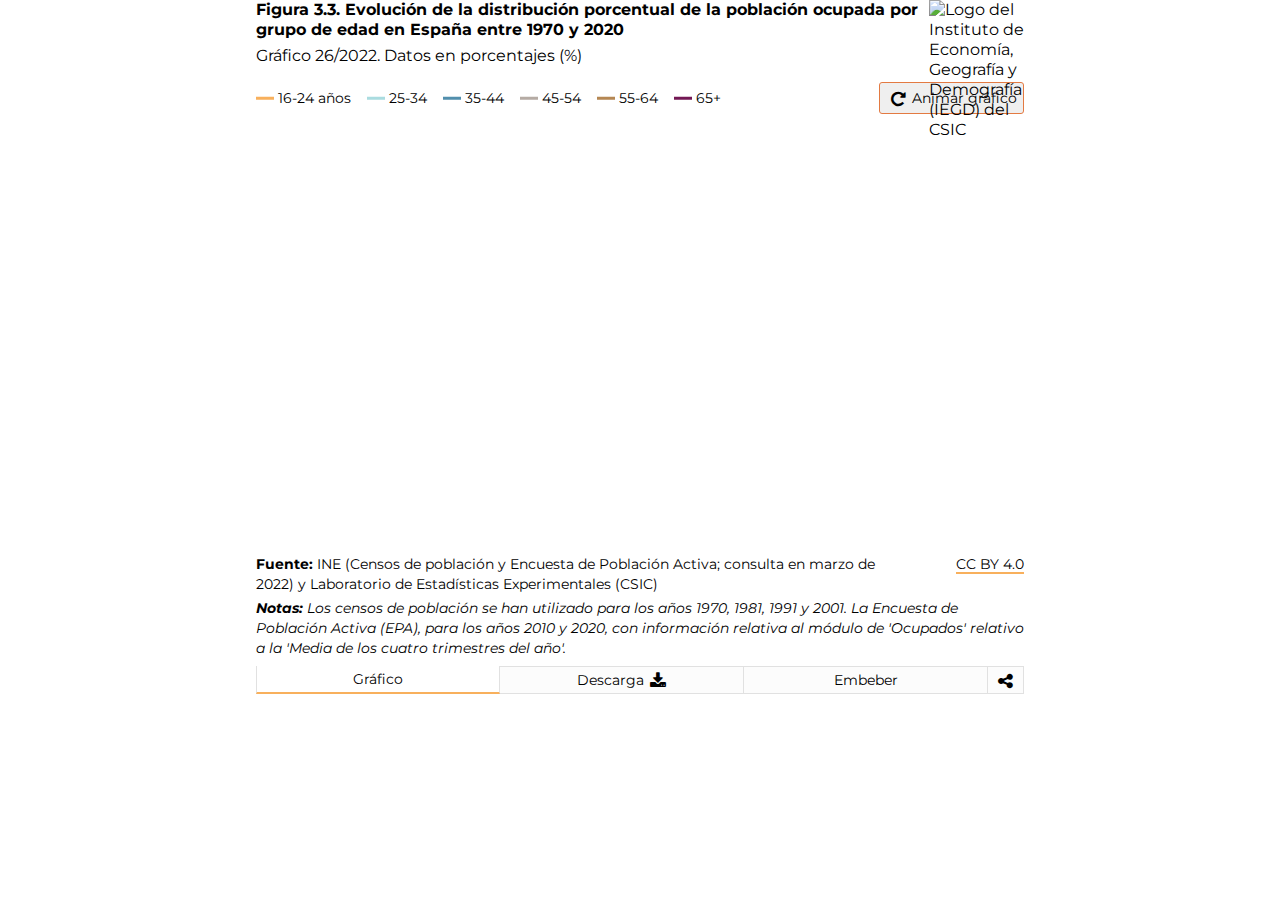
==== docs/index.html @ f1ce04c2 "Cambio de logo y numeración" ====
<!DOCTYPE html><html lang=en><head><meta charset=UTF-8><meta name=viewport content="width=device-width,initial-scale=1,maximum-scale=1"><title>Informe 2022: El perfil de las personas mayores en España</title><meta name=mrf-extractable content=false><meta property=og:image content=""><meta property=og:title content="Informe 2022: El perfil de las personas mayores en España"><meta property=og:description content="Informe 2022: El perfil de las personas mayores en España"><meta property=og:image content=https://raw.githubusercontent.com/CarlosMunozDiazCSIC/informe_perfil_mayores_2022_economia_3_3/main/pre/cchs.png><link rel=stylesheet href=https://cdnjs.cloudflare.com/ajax/libs/font-awesome/4.7.0/css/font-awesome.min.css><link href="https://fonts.googleapis.com/css2?family=Montserrat:ital,wght@0,100;0,300;0,400;0,500;0,600;0,700;1,300;1,400;1,500;1,600;1,700&display=swap" rel=stylesheet><link href=main.9aab94c2623fbf57d03c.css rel=stylesheet></head><body><div class=container><div class=main><section class="content b-chart active" id=chartBlock><div class=b-title><h1 class=title>Figura 3.3. Evolución de la distribución porcentual de la población ocupada por grupo de edad en España entre 1970 y 2020</h1><h2 class=subtitle>Gráfico 26/2022. Datos en porcentajes (%)</h2></div><div class=chart__logics><div class=chart__legend><span class="chart__legend--item primary_1">16-24 años</span> <span class="chart__legend--item comp_2">25-34</span> <span class="chart__legend--item comp_1">35-44</span> <span class="chart__legend--item grey_1">45-54</span> <span class="chart__legend--item other_1">55-64</span> <span class="chart__legend--item other_2">65+</span></div><div class=chart__animate id=replay><button class="btn btn__animate"><i class="fa fa--share fa-repeat" aria-hidden=true></i> <span>Animar gráfico</span></button></div></div><div class=chart__viz id=chart></div><div class=chart__footer><div class=chart__source><p class=chart__source--data><span>Fuente: </span><span id=data-source>INE (Censos de población y Encuesta de Población Activa; consulta en marzo de 2022)</span> y Laboratorio de Estadísticas Experimentales (CSIC)</p><p class=chart__source--copyright><a class=link href=https://creativecommons.org/licenses/by/4.0/deed.en_US target=_blank>CC BY 4.0</a></p></div><p class=chart__note><span>Notas: </span><span id=data-note>Los censos de población se han utilizado para los años 1970, 1981, 1991 y 2001. La Encuesta de Población Activa (EPA), para los años 2010 y 2020, con información relativa al módulo de 'Ocupados' relativo a la 'Media de los cuatro trimestres del año'.</span></p></div><div class=logo><img src=https://raw.githubusercontent.com/CarlosMunozDiazCSIC/informe_perfil_mayores_2022_economia_3_3/main/pre/iegd_logo.png alt="Logo del Instituto de Economía, Geografía y Demografía (IEGD) del CSIC" width=100% height=100%></div></section><section class="content b-data"><div class=b-title><h1 class=title>Repositorio de código, de datos y posibilidad de descarga como imagen estática</h1></div><p class=text__header>Descarga de datos</p><p class=text__paragraph>Los datos procesados en esta visualización los puede encontrar en <a class=link href=https://github.com/CarlosMunozDiazCSIC/informe_perfil_mayores_2022_economia_3_3 target=_blank>este repositorio de Github</a>.</p><p class=text__paragraph>Si desea descargarlos, puede hacerlo desde <a class=link href=https://raw.githubusercontent.com/CarlosMunozDiazCSIC/informe_perfil_mayores_2022_economia_3_3/main/data/distribucion_poblacion_ocupada_1970_2020_v2.csv target=_blank>aquí</a>.</p><p class=text__header>Descargar como PNG</p><p class=text__paragraph>También puede descargar el gráfico como una imagen .png haciendo click <button class=btn_share id=pngImage>aquí</button></p><p class=text__paragraph>El gráfico se descargará con los últimos filtros que haya utilizado.</p><p class=text__paragraph>Es conveniente advertir que, tras hacer una modificación de filtros, debe esperar unos segundos (entre 5 y 10) para que se renderice correctamente el bloque y pueda descargar la imagen de forma satisfactoria.</p></section><section class="content b-iframes"><div class=b-title><h1 class=title>Uso del iframe en sitios web</h1></div><p class=text__header>Embeber iframe con alto dinámico</p><p class=text__paragraph>A la hora de utilizar la visualización dentro de un iframe y poder visualizarla de forma responsiva, este desarrollo se sirve de la librería <a class=link href=http://blog.apps.npr.org/pym.js/ target=_blank>Pym.js</a>, que modifica de forma dinámica la altura de los iframes.</p><p class=text__paragraph>Si su sitio web acepta el uso de librerías de terceros, como es el caso de Pym.js, y desea disponer la opción responsiva de esta visualización, copie el siguiente código:</p><textarea class=text__iframe disabled="" id=iframe-responsive></textarea><p class=text__header>Embeber iframe con alto fijo</p><p class=text__paragraph>Si su sitio web no acepta iframes responsivos, puede utilizar el siguiente código con altura fija. En algunos gráficos del informe (tablas y visualizaciones largas en vertical) es posible que exista scroll vertical al incrustar el iframe en su página web.</p><p class=text__paragraph>Si desea integrar esta visualización en su propia página, puede hacerlo copiando el siguiente código:</p><textarea class=text__iframe disabled="" id=iframe-fixed></textarea></section><section class="content b-rrss"><div class=b-title><h1 class=title>Compartir en redes sociales</h1></div><p class=text__paragraph>Existe la posibilidad de compartir la visualización a través de las redes sociales. Puede hacerlo clicando en alguno de los siguientes iconos:</p><div class=rrss><a href=# class="fa fa-facebook" id=shareFB target=_blank></a> <a href=# class="fa fa-twitter" id=shareTW target=_blank></a> <a href=# class="fa fa-linkedin" id=shareLK target=_blank></a> <a href=# class="fa fa-whatsapp" id=shareWA target=_blank></a></div></section></div><nav class=tabs><ul class=l-tabs><li class="tab active" data-target=b-chart>Gráfico</li><li class=tab data-target=b-data>Descarga&nbsp;<i class="fa fa--share fa-download"></i></li><li class=tab data-target=b-iframes>Embeber</li><li class="tab tab--rrss" data-target=b-rrss><i class="fa fa--share fa-share-alt"></i></li></ul></nav><div class=chart__tooltip id=tooltip><p class=chart__tooltip--title></p><p class=chart__tooltip--text></p></div></div><script src=https://pym.nprapps.org/pym.v1.min.js></script><script>const pymChild=new pym.Child</script><script src=main.2000cd617156e320628e.js></script></body></html>
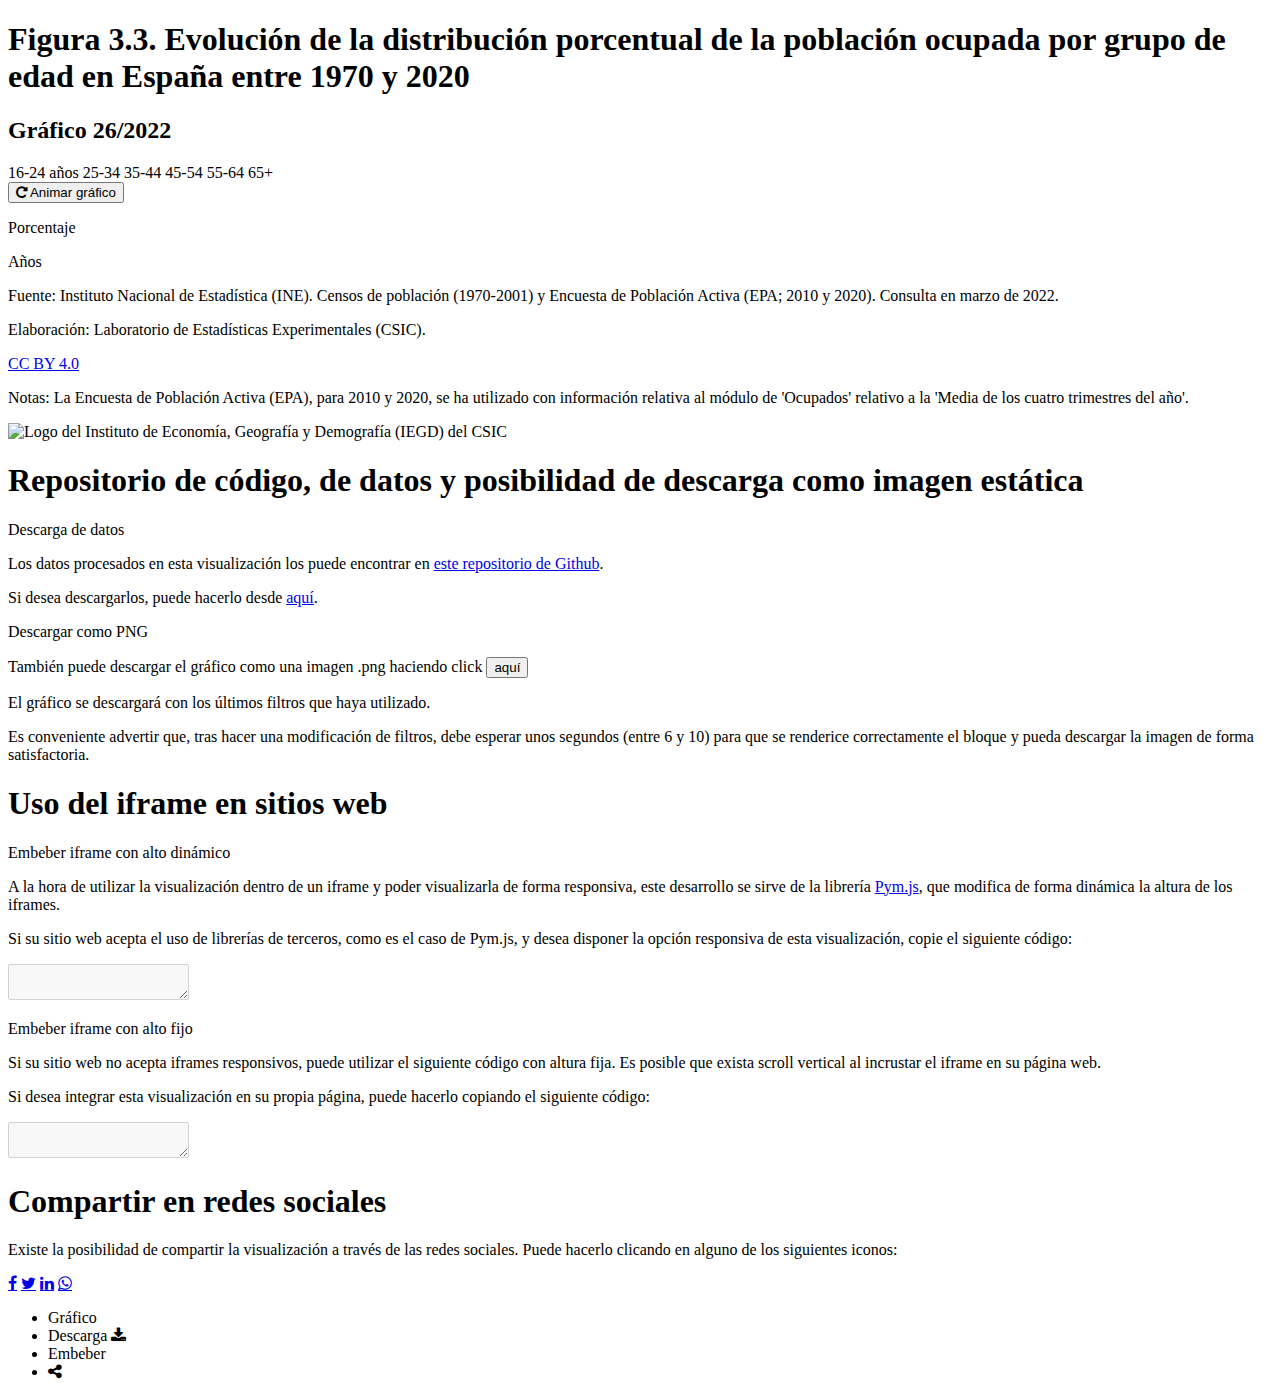
==== commit fe2a6288: "Error gramatical solucionado" ====
--- a/docs/index.html
+++ b/docs/index.html
@@ -1 +1 @@
-<!DOCTYPE html><html lang=en><head><meta charset=UTF-8><meta name=viewport content="width=device-width,initial-scale=1,maximum-scale=1"><title>Informe 2022: El perfil de las personas mayores en España</title><meta name=mrf-extractable content=false><meta property=og:image content=""><meta property=og:title content="Informe 2022: El perfil de las personas mayores en España"><meta property=og:description content="Informe 2022: El perfil de las personas mayores en España"><meta property=og:image content=https://raw.githubusercontent.com/CarlosMunozDiazCSIC/informe_perfil_mayores_2022_economia_3_3/main/pre/cchs.png><link rel=stylesheet href=https://cdnjs.cloudflare.com/ajax/libs/font-awesome/4.7.0/css/font-awesome.min.css><link href="https://fonts.googleapis.com/css2?family=Montserrat:ital,wght@0,100;0,300;0,400;0,500;0,600;0,700;1,300;1,400;1,500;1,600;1,700&display=swap" rel=stylesheet><link href=main.9aab94c2623fbf57d03c.css rel=stylesheet></head><body><div class=container><div class=main><section class="content b-chart active" id=chartBlock><div class=b-title><h1 class=title>Figura 3.3. Evolución de la distribución porcentual de la población ocupada por grupo de edad en España entre 1970 y 2020</h1><h2 class=subtitle>Gráfico 26/2022. Datos en porcentajes (%)</h2></div><div class=chart__logics><div class=chart__legend><span class="chart__legend--item primary_1">16-24 años</span> <span class="chart__legend--item comp_2">25-34</span> <span class="chart__legend--item comp_1">35-44</span> <span class="chart__legend--item grey_1">45-54</span> <span class="chart__legend--item other_1">55-64</span> <span class="chart__legend--item other_2">65+</span></div><div class=chart__animate id=replay><button class="btn btn__animate"><i class="fa fa--share fa-repeat" aria-hidden=true></i> <span>Animar gráfico</span></button></div></div><div class=chart__viz id=chart></div><div class=chart__footer><div class=chart__source><p class=chart__source--data><span>Fuente: </span><span id=data-source>INE (Censos de población y Encuesta de Población Activa; consulta en marzo de 2022)</span> y Laboratorio de Estadísticas Experimentales (CSIC)</p><p class=chart__source--copyright><a class=link href=https://creativecommons.org/licenses/by/4.0/deed.en_US target=_blank>CC BY 4.0</a></p></div><p class=chart__note><span>Notas: </span><span id=data-note>Los censos de población se han utilizado para los años 1970, 1981, 1991 y 2001. La Encuesta de Población Activa (EPA), para los años 2010 y 2020, con información relativa al módulo de 'Ocupados' relativo a la 'Media de los cuatro trimestres del año'.</span></p></div><div class=logo><img src=https://raw.githubusercontent.com/CarlosMunozDiazCSIC/informe_perfil_mayores_2022_economia_3_3/main/pre/iegd_logo.png alt="Logo del Instituto de Economía, Geografía y Demografía (IEGD) del CSIC" width=100% height=100%></div></section><section class="content b-data"><div class=b-title><h1 class=title>Repositorio de código, de datos y posibilidad de descarga como imagen estática</h1></div><p class=text__header>Descarga de datos</p><p class=text__paragraph>Los datos procesados en esta visualización los puede encontrar en <a class=link href=https://github.com/CarlosMunozDiazCSIC/informe_perfil_mayores_2022_economia_3_3 target=_blank>este repositorio de Github</a>.</p><p class=text__paragraph>Si desea descargarlos, puede hacerlo desde <a class=link href=https://raw.githubusercontent.com/CarlosMunozDiazCSIC/informe_perfil_mayores_2022_economia_3_3/main/data/distribucion_poblacion_ocupada_1970_2020_v2.csv target=_blank>aquí</a>.</p><p class=text__header>Descargar como PNG</p><p class=text__paragraph>También puede descargar el gráfico como una imagen .png haciendo click <button class=btn_share id=pngImage>aquí</button></p><p class=text__paragraph>El gráfico se descargará con los últimos filtros que haya utilizado.</p><p class=text__paragraph>Es conveniente advertir que, tras hacer una modificación de filtros, debe esperar unos segundos (entre 5 y 10) para que se renderice correctamente el bloque y pueda descargar la imagen de forma satisfactoria.</p></section><section class="content b-iframes"><div class=b-title><h1 class=title>Uso del iframe en sitios web</h1></div><p class=text__header>Embeber iframe con alto dinámico</p><p class=text__paragraph>A la hora de utilizar la visualización dentro de un iframe y poder visualizarla de forma responsiva, este desarrollo se sirve de la librería <a class=link href=http://blog.apps.npr.org/pym.js/ target=_blank>Pym.js</a>, que modifica de forma dinámica la altura de los iframes.</p><p class=text__paragraph>Si su sitio web acepta el uso de librerías de terceros, como es el caso de Pym.js, y desea disponer la opción responsiva de esta visualización, copie el siguiente código:</p><textarea class=text__iframe disabled="" id=iframe-responsive></textarea><p class=text__header>Embeber iframe con alto fijo</p><p class=text__paragraph>Si su sitio web no acepta iframes responsivos, puede utilizar el siguiente código con altura fija. En algunos gráficos del informe (tablas y visualizaciones largas en vertical) es posible que exista scroll vertical al incrustar el iframe en su página web.</p><p class=text__paragraph>Si desea integrar esta visualización en su propia página, puede hacerlo copiando el siguiente código:</p><textarea class=text__iframe disabled="" id=iframe-fixed></textarea></section><section class="content b-rrss"><div class=b-title><h1 class=title>Compartir en redes sociales</h1></div><p class=text__paragraph>Existe la posibilidad de compartir la visualización a través de las redes sociales. Puede hacerlo clicando en alguno de los siguientes iconos:</p><div class=rrss><a href=# class="fa fa-facebook" id=shareFB target=_blank></a> <a href=# class="fa fa-twitter" id=shareTW target=_blank></a> <a href=# class="fa fa-linkedin" id=shareLK target=_blank></a> <a href=# class="fa fa-whatsapp" id=shareWA target=_blank></a></div></section></div><nav class=tabs><ul class=l-tabs><li class="tab active" data-target=b-chart>Gráfico</li><li class=tab data-target=b-data>Descarga&nbsp;<i class="fa fa--share fa-download"></i></li><li class=tab data-target=b-iframes>Embeber</li><li class="tab tab--rrss" data-target=b-rrss><i class="fa fa--share fa-share-alt"></i></li></ul></nav><div class=chart__tooltip id=tooltip><p class=chart__tooltip--title></p><p class=chart__tooltip--text></p></div></div><script src=https://pym.nprapps.org/pym.v1.min.js></script><script>const pymChild=new pym.Child</script><script src=main.2000cd617156e320628e.js></script></body></html>+<!DOCTYPE html><html lang=en><head><meta charset=UTF-8><meta name=viewport content="width=device-width,initial-scale=1,maximum-scale=1"><title>Informe 2022: El perfil de las personas mayores en España</title><meta name=mrf-extractable content=false><meta property=og:image content=""><meta property=og:title content="Informe 2022: El perfil de las personas mayores en España"><meta property=og:description content="Informe 2022: El perfil de las personas mayores en España"><meta property=og:image content=https://raw.githubusercontent.com/CarlosMunozDiazCSIC/informe_perfil_mayores_2022_economia_3_3/main/pre/iegd_logo.png><link rel=stylesheet href=https://cdnjs.cloudflare.com/ajax/libs/font-awesome/4.7.0/css/font-awesome.min.css><link href="https://fonts.googleapis.com/css2?family=Montserrat:ital,wght@0,100;0,300;0,400;0,500;0,600;0,700;1,300;1,400;1,500;1,600;1,700&display=swap" rel=stylesheet><link href=main.79aa13dfc1eaae9a4471.css rel=stylesheet></head><body><div class=container><div class=main><section class="content b-chart active" id=chartBlock><div class=b-title><h1 class=title>Figura 3.3. Evolución de la distribución porcentual de la población ocupada por grupo de edad en España entre 1970 y 2020</h1><h2 class=subtitle>Gráfico 26/2022</h2></div><div class=chart__logics><div class=chart__legend><span class="chart__legend--item primary_1">16-24 años</span> <span class="chart__legend--item anag_prim_1">25-34</span> <span class="chart__legend--item comp_2">35-44</span> <span class="chart__legend--item comp_1">45-54</span> <span class="chart__legend--item anag_comp_1">55-64</span> <span class="chart__legend--item anag_prim_2">65+</span></div><div class=chart__animate id=replay><button class="btn btn__animate"><i class="fa fa--share fa-repeat" aria-hidden=true></i> <span>Animar gráfico</span></button></div></div><div class=chart__viz><p class=text__yaxis>Porcentaje</p><div class=chart id=chart></div><p class=text__xaxis>Años</p></div><div class=chart__footer><div class=chart__source><div class=chart__source--info><p class=chart__source--data><span>Fuente: </span>Instituto Nacional de Estadística (INE). Censos de población (1970-2001) y Encuesta de Población Activa (EPA; 2010 y 2020). Consulta en marzo de 2022.</p><p class=chart__source--elab><span>Elaboración: </span>Laboratorio de Estadísticas Experimentales (CSIC).</p></div><p class=chart__source--copyright><a class=link href=https://creativecommons.org/licenses/by/4.0/deed.en_US target=_blank>CC BY 4.0</a></p></div><p class=chart__note><span>Notas: </span><span>La Encuesta de Población Activa (EPA), para 2010 y 2020, se ha utilizado con información relativa al módulo de 'Ocupados' relativo a la 'Media de los cuatro trimestres del año'.</span></p></div><div class=logo><img src=https://raw.githubusercontent.com/CarlosMunozDiazCSIC/informe_perfil_mayores_2022_economia_3_3/main/pre/iegd_logo.png alt="Logo del Instituto de Economía, Geografía y Demografía (IEGD) del CSIC" width=100% height=100%></div></section><section class="content b-data"><div class=b-title><h1 class=title>Repositorio de código, de datos y posibilidad de descarga como imagen estática</h1></div><p class=text__header>Descarga de datos</p><p class=text__paragraph>Los datos procesados en esta visualización los puede encontrar en <a class=link href=https://github.com/CarlosMunozDiazCSIC/informe_perfil_mayores_2022_economia_3_3 target=_blank>este repositorio de Github</a>.</p><p class=text__paragraph>Si desea descargarlos, puede hacerlo desde <a class=link href=https://raw.githubusercontent.com/CarlosMunozDiazCSIC/informe_perfil_mayores_2022_economia_3_3/main/data/distribucion_poblacion_ocupada_1970_2020_v2.csv target=_blank>aquí</a>.</p><p class=text__header>Descargar como PNG</p><p class=text__paragraph>También puede descargar el gráfico como una imagen .png haciendo click <button class=btn_share id=pngImage>aquí</button></p><p class=text__paragraph>El gráfico se descargará con los últimos filtros que haya utilizado.</p><p class=text__paragraph>Es conveniente advertir que, tras hacer una modificación de filtros, debe esperar unos segundos (entre 6 y 10) para que se renderice correctamente el bloque y pueda descargar la imagen de forma satisfactoria.</p></section><section class="content b-iframes"><div class=b-title><h1 class=title>Uso del iframe en sitios web</h1></div><p class=text__header>Embeber iframe con alto dinámico</p><p class=text__paragraph>A la hora de utilizar la visualización dentro de un iframe y poder visualizarla de forma responsiva, este desarrollo se sirve de la librería <a class=link href=http://blog.apps.npr.org/pym.js/ target=_blank>Pym.js</a>, que modifica de forma dinámica la altura de los iframes.</p><p class=text__paragraph>Si su sitio web acepta el uso de librerías de terceros, como es el caso de Pym.js, y desea disponer la opción responsiva de esta visualización, copie el siguiente código:</p><textarea class=text__iframe disabled="" id=iframe-responsive></textarea><p class=text__header>Embeber iframe con alto fijo</p><p class=text__paragraph>Si su sitio web no acepta iframes responsivos, puede utilizar el siguiente código con altura fija. Es posible que exista scroll vertical al incrustar el iframe en su página web.</p><p class=text__paragraph>Si desea integrar esta visualización en su propia página, puede hacerlo copiando el siguiente código:</p><textarea class=text__iframe disabled="" id=iframe-fixed></textarea></section><section class="content b-rrss"><div class=b-title><h1 class=title>Compartir en redes sociales</h1></div><p class=text__paragraph>Existe la posibilidad de compartir la visualización a través de las redes sociales. Puede hacerlo clicando en alguno de los siguientes iconos:</p><div class=rrss><a href=# class="fa fa-facebook" id=shareFB target=_blank></a> <a href=# class="fa fa-twitter" id=shareTW target=_blank></a> <a href=# class="fa fa-linkedin" id=shareLK target=_blank></a> <a href=# class="fa fa-whatsapp" id=shareWA target=_blank></a></div></section></div><nav class=tabs><ul class=l-tabs><li class="tab active" data-target=b-chart>Gráfico</li><li class=tab data-target=b-data>Descarga&nbsp;<i class="fa fa--share fa-download"></i></li><li class=tab data-target=b-iframes>Embeber</li><li class="tab tab--rrss" data-target=b-rrss><i class="fa fa--share fa-share-alt"></i></li></ul></nav><div class=chart__tooltip id=tooltip></div></div><script src=https://pym.nprapps.org/pym.v1.min.js></script><script>const pymChild=new pym.Child</script><script src=main.3731f962e7f1ec0369d0.js></script></body></html>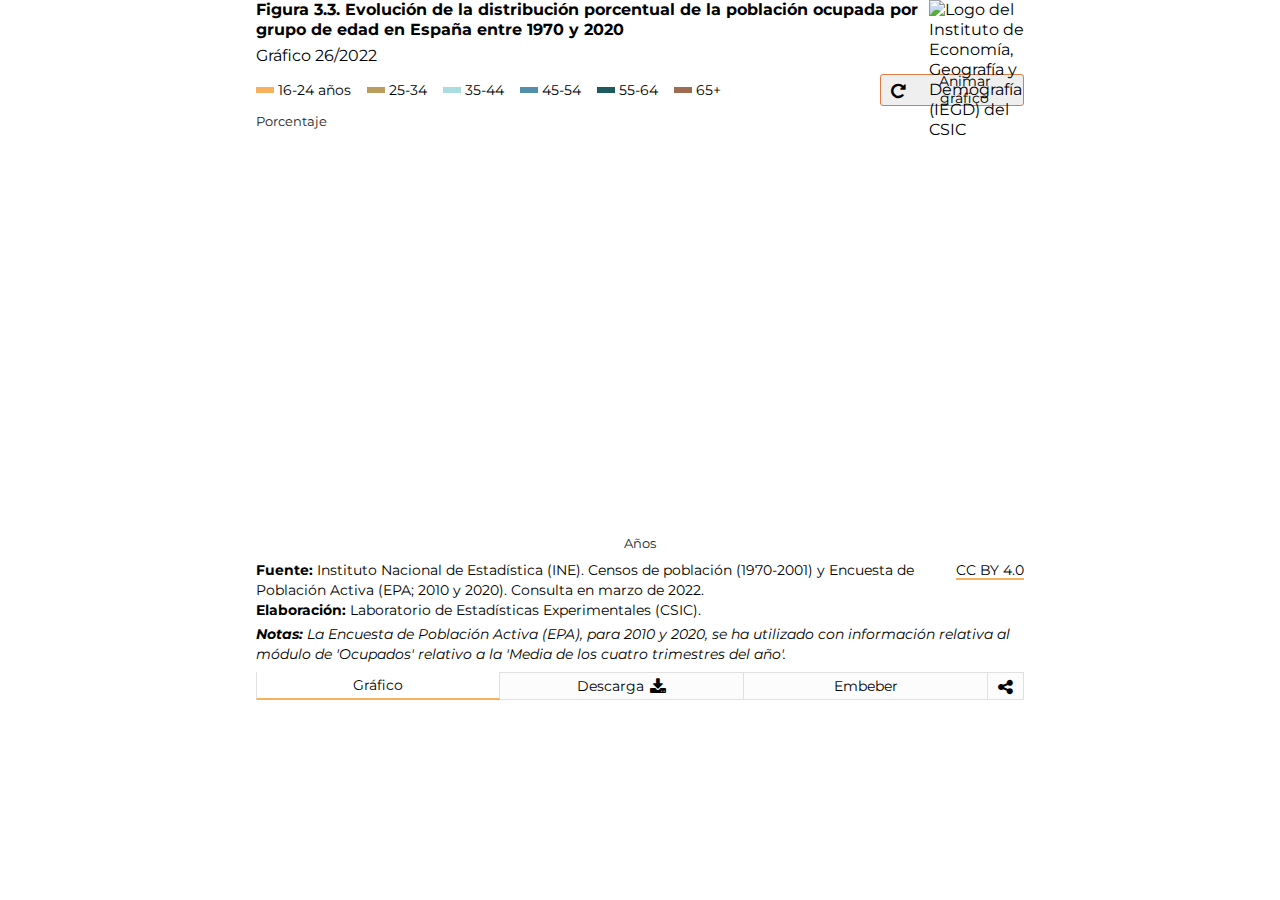
==== commit 0677f1ac: "Cambio en estilos" ====
--- a/docs/index.html
+++ b/docs/index.html
@@ -1 +1 @@
-<!DOCTYPE html><html lang=en><head><meta charset=UTF-8><meta name=viewport content="width=device-width,initial-scale=1,maximum-scale=1"><title>Informe 2022: El perfil de las personas mayores en España</title><meta name=mrf-extractable content=false><meta property=og:image content=""><meta property=og:title content="Informe 2022: El perfil de las personas mayores en España"><meta property=og:description content="Informe 2022: El perfil de las personas mayores en España"><meta property=og:image content=https://raw.githubusercontent.com/CarlosMunozDiazCSIC/informe_perfil_mayores_2022_economia_3_3/main/pre/iegd_logo.png><link rel=stylesheet href=https://cdnjs.cloudflare.com/ajax/libs/font-awesome/4.7.0/css/font-awesome.min.css><link href="https://fonts.googleapis.com/css2?family=Montserrat:ital,wght@0,100;0,300;0,400;0,500;0,600;0,700;1,300;1,400;1,500;1,600;1,700&display=swap" rel=stylesheet><link href=main.79aa13dfc1eaae9a4471.css rel=stylesheet></head><body><div class=container><div class=main><section class="content b-chart active" id=chartBlock><div class=b-title><h1 class=title>Figura 3.3. Evolución de la distribución porcentual de la población ocupada por grupo de edad en España entre 1970 y 2020</h1><h2 class=subtitle>Gráfico 26/2022</h2></div><div class=chart__logics><div class=chart__legend><span class="chart__legend--item primary_1">16-24 años</span> <span class="chart__legend--item anag_prim_1">25-34</span> <span class="chart__legend--item comp_2">35-44</span> <span class="chart__legend--item comp_1">45-54</span> <span class="chart__legend--item anag_comp_1">55-64</span> <span class="chart__legend--item anag_prim_2">65+</span></div><div class=chart__animate id=replay><button class="btn btn__animate"><i class="fa fa--share fa-repeat" aria-hidden=true></i> <span>Animar gráfico</span></button></div></div><div class=chart__viz><p class=text__yaxis>Porcentaje</p><div class=chart id=chart></div><p class=text__xaxis>Años</p></div><div class=chart__footer><div class=chart__source><div class=chart__source--info><p class=chart__source--data><span>Fuente: </span>Instituto Nacional de Estadística (INE). Censos de población (1970-2001) y Encuesta de Población Activa (EPA; 2010 y 2020). Consulta en marzo de 2022.</p><p class=chart__source--elab><span>Elaboración: </span>Laboratorio de Estadísticas Experimentales (CSIC).</p></div><p class=chart__source--copyright><a class=link href=https://creativecommons.org/licenses/by/4.0/deed.en_US target=_blank>CC BY 4.0</a></p></div><p class=chart__note><span>Notas: </span><span>La Encuesta de Población Activa (EPA), para 2010 y 2020, se ha utilizado con información relativa al módulo de 'Ocupados' relativo a la 'Media de los cuatro trimestres del año'.</span></p></div><div class=logo><img src=https://raw.githubusercontent.com/CarlosMunozDiazCSIC/informe_perfil_mayores_2022_economia_3_3/main/pre/iegd_logo.png alt="Logo del Instituto de Economía, Geografía y Demografía (IEGD) del CSIC" width=100% height=100%></div></section><section class="content b-data"><div class=b-title><h1 class=title>Repositorio de código, de datos y posibilidad de descarga como imagen estática</h1></div><p class=text__header>Descarga de datos</p><p class=text__paragraph>Los datos procesados en esta visualización los puede encontrar en <a class=link href=https://github.com/CarlosMunozDiazCSIC/informe_perfil_mayores_2022_economia_3_3 target=_blank>este repositorio de Github</a>.</p><p class=text__paragraph>Si desea descargarlos, puede hacerlo desde <a class=link href=https://raw.githubusercontent.com/CarlosMunozDiazCSIC/informe_perfil_mayores_2022_economia_3_3/main/data/distribucion_poblacion_ocupada_1970_2020_v2.csv target=_blank>aquí</a>.</p><p class=text__header>Descargar como PNG</p><p class=text__paragraph>También puede descargar el gráfico como una imagen .png haciendo click <button class=btn_share id=pngImage>aquí</button></p><p class=text__paragraph>El gráfico se descargará con los últimos filtros que haya utilizado.</p><p class=text__paragraph>Es conveniente advertir que, tras hacer una modificación de filtros, debe esperar unos segundos (entre 6 y 10) para que se renderice correctamente el bloque y pueda descargar la imagen de forma satisfactoria.</p></section><section class="content b-iframes"><div class=b-title><h1 class=title>Uso del iframe en sitios web</h1></div><p class=text__header>Embeber iframe con alto dinámico</p><p class=text__paragraph>A la hora de utilizar la visualización dentro de un iframe y poder visualizarla de forma responsiva, este desarrollo se sirve de la librería <a class=link href=http://blog.apps.npr.org/pym.js/ target=_blank>Pym.js</a>, que modifica de forma dinámica la altura de los iframes.</p><p class=text__paragraph>Si su sitio web acepta el uso de librerías de terceros, como es el caso de Pym.js, y desea disponer la opción responsiva de esta visualización, copie el siguiente código:</p><textarea class=text__iframe disabled="" id=iframe-responsive></textarea><p class=text__header>Embeber iframe con alto fijo</p><p class=text__paragraph>Si su sitio web no acepta iframes responsivos, puede utilizar el siguiente código con altura fija. Es posible que exista scroll vertical al incrustar el iframe en su página web.</p><p class=text__paragraph>Si desea integrar esta visualización en su propia página, puede hacerlo copiando el siguiente código:</p><textarea class=text__iframe disabled="" id=iframe-fixed></textarea></section><section class="content b-rrss"><div class=b-title><h1 class=title>Compartir en redes sociales</h1></div><p class=text__paragraph>Existe la posibilidad de compartir la visualización a través de las redes sociales. Puede hacerlo clicando en alguno de los siguientes iconos:</p><div class=rrss><a href=# class="fa fa-facebook" id=shareFB target=_blank></a> <a href=# class="fa fa-twitter" id=shareTW target=_blank></a> <a href=# class="fa fa-linkedin" id=shareLK target=_blank></a> <a href=# class="fa fa-whatsapp" id=shareWA target=_blank></a></div></section></div><nav class=tabs><ul class=l-tabs><li class="tab active" data-target=b-chart>Gráfico</li><li class=tab data-target=b-data>Descarga&nbsp;<i class="fa fa--share fa-download"></i></li><li class=tab data-target=b-iframes>Embeber</li><li class="tab tab--rrss" data-target=b-rrss><i class="fa fa--share fa-share-alt"></i></li></ul></nav><div class=chart__tooltip id=tooltip></div></div><script src=https://pym.nprapps.org/pym.v1.min.js></script><script>const pymChild=new pym.Child</script><script src=main.3731f962e7f1ec0369d0.js></script></body></html>+<!DOCTYPE html><html lang=en><head><meta charset=UTF-8><meta name=viewport content="width=device-width,initial-scale=1,maximum-scale=1"><title>Informe 2022: El perfil de las personas mayores en España</title><meta name=mrf-extractable content=false><meta property=og:image content=""><meta property=og:title content="Informe 2022: El perfil de las personas mayores en España"><meta property=og:description content="Informe 2022: El perfil de las personas mayores en España"><meta property=og:image content=https://raw.githubusercontent.com/CarlosMunozDiazCSIC/informe_perfil_mayores_2022_economia_3_3/main/pre/iegd_logo.png><link rel=stylesheet href=https://cdnjs.cloudflare.com/ajax/libs/font-awesome/4.7.0/css/font-awesome.min.css><link href="https://fonts.googleapis.com/css2?family=Montserrat:ital,wght@0,100;0,300;0,400;0,500;0,600;0,700;1,300;1,400;1,500;1,600;1,700&display=swap" rel=stylesheet><link href=main.d717e145498bf8ebebba.css rel=stylesheet></head><body><div class=container><div class=main><section class="content b-chart active" id=chartBlock><div class=b-title><h1 class=title>Figura 3.3. Evolución de la distribución porcentual de la población ocupada por grupo de edad en España entre 1970 y 2020</h1><h2 class=subtitle>Gráfico 26/2022</h2></div><div class=chart__logics><div class=chart__legend><span class="chart__legend--item primary_1">16-24 años</span> <span class="chart__legend--item anag_prim_1">25-34</span> <span class="chart__legend--item comp_2">35-44</span> <span class="chart__legend--item comp_1">45-54</span> <span class="chart__legend--item anag_comp_1">55-64</span> <span class="chart__legend--item anag_prim_2">65+</span></div><div class=chart__animate id=replay><button class="btn btn__animate"><i class="fa fa--share fa-repeat" aria-hidden=true></i> <span>Animar gráfico</span></button></div></div><div class=chart__viz><p class=text__yaxis>Porcentaje</p><div class=chart id=chart></div><p class=text__xaxis>Años</p></div><div class=chart__footer><div class=chart__source><div class=chart__source--info><p class=chart__source--data><span>Fuente: </span>Instituto Nacional de Estadística (INE). Censos de población (1970-2001) y Encuesta de Población Activa (EPA; 2010 y 2020). Consulta en marzo de 2022.</p><p class=chart__source--elab><span>Elaboración: </span>Laboratorio de Estadísticas Experimentales (CSIC).</p></div><p class=chart__source--copyright><a class=link href=https://creativecommons.org/licenses/by/4.0/deed.en_US target=_blank>CC BY 4.0</a></p></div><p class=chart__note><span>Notas: </span><span>La Encuesta de Población Activa (EPA), para 2010 y 2020, se ha utilizado con información relativa al módulo de 'Ocupados' relativo a la 'Media de los cuatro trimestres del año'.</span></p></div><div class=logo><img src=https://raw.githubusercontent.com/CarlosMunozDiazCSIC/informe_perfil_mayores_2022_economia_3_3/main/pre/iegd_logo.png alt="Logo del Instituto de Economía, Geografía y Demografía (IEGD) del CSIC" width=100% height=100%></div></section><section class="content b-data"><div class=b-title><h1 class=title>Repositorio de código, de datos y posibilidad de descarga como imagen estática</h1></div><p class=text__header>Descarga de datos</p><p class=text__paragraph>Los datos procesados en esta visualización los puede encontrar en <a class=link href=https://github.com/CarlosMunozDiazCSIC/informe_perfil_mayores_2022_economia_3_3 target=_blank>este repositorio de Github</a>.</p><p class=text__paragraph>Si desea descargarlos, puede hacerlo desde <a class=link href=https://raw.githubusercontent.com/CarlosMunozDiazCSIC/informe_perfil_mayores_2022_economia_3_3/main/data/distribucion_poblacion_ocupada_1970_2020_v2.csv target=_blank>aquí</a>.</p><p class=text__header>Descargar como PNG</p><p class=text__paragraph>También puede descargar el gráfico como una imagen .png haciendo click <button class=btn_share id=pngImage>aquí</button></p><p class=text__paragraph>El gráfico se descargará con los últimos filtros que haya utilizado.</p><p class=text__paragraph>Es conveniente advertir que, tras hacer una modificación de filtros, debe esperar unos segundos (entre 6 y 10) para que se renderice correctamente el bloque y pueda descargar la imagen de forma satisfactoria.</p></section><section class="content b-iframes"><div class=b-title><h1 class=title>Uso del iframe en sitios web</h1></div><p class=text__header>Embeber iframe con alto dinámico</p><p class=text__paragraph>A la hora de utilizar la visualización dentro de un iframe y poder visualizarla de forma responsiva, este desarrollo se sirve de la librería <a class=link href=http://blog.apps.npr.org/pym.js/ target=_blank>Pym.js</a>, que modifica de forma dinámica la altura de los iframes.</p><p class=text__paragraph>Si su sitio web acepta el uso de librerías de terceros, como es el caso de Pym.js, y desea disponer la opción responsiva de esta visualización, copie el siguiente código:</p><textarea class=text__iframe disabled="" id=iframe-responsive></textarea><p class=text__header>Embeber iframe con alto fijo</p><p class=text__paragraph>Si su sitio web no acepta iframes responsivos, puede utilizar el siguiente código con altura fija. Es posible que exista scroll vertical al incrustar el iframe en su página web.</p><p class=text__paragraph>Si desea integrar esta visualización en su propia página, puede hacerlo copiando el siguiente código:</p><textarea class=text__iframe disabled="" id=iframe-fixed></textarea></section><section class="content b-rrss"><div class=b-title><h1 class=title>Compartir en redes sociales</h1></div><p class=text__paragraph>Existe la posibilidad de compartir la visualización a través de las redes sociales. Puede hacerlo clicando en alguno de los siguientes iconos:</p><div class=rrss><a href=# class="fa fa-facebook" id=shareFB target=_blank></a> <a href=# class="fa fa-twitter" id=shareTW target=_blank></a> <a href=# class="fa fa-linkedin" id=shareLK target=_blank></a> <a href=# class="fa fa-whatsapp" id=shareWA target=_blank></a></div></section></div><nav class=tabs><ul class=l-tabs><li class="tab active" data-target=b-chart>Gráfico</li><li class=tab data-target=b-data>Descarga&nbsp;<i class="fa fa--share fa-download"></i></li><li class=tab data-target=b-iframes>Embeber</li><li class="tab tab--rrss" data-target=b-rrss><i class="fa fa--share fa-share-alt"></i></li></ul></nav><div class=chart__tooltip id=tooltip></div></div><script src=https://pym.nprapps.org/pym.v1.min.js></script><script>const pymChild=new pym.Child</script><script src=main.5cb351cbf6d60ce8af63.js></script></body></html>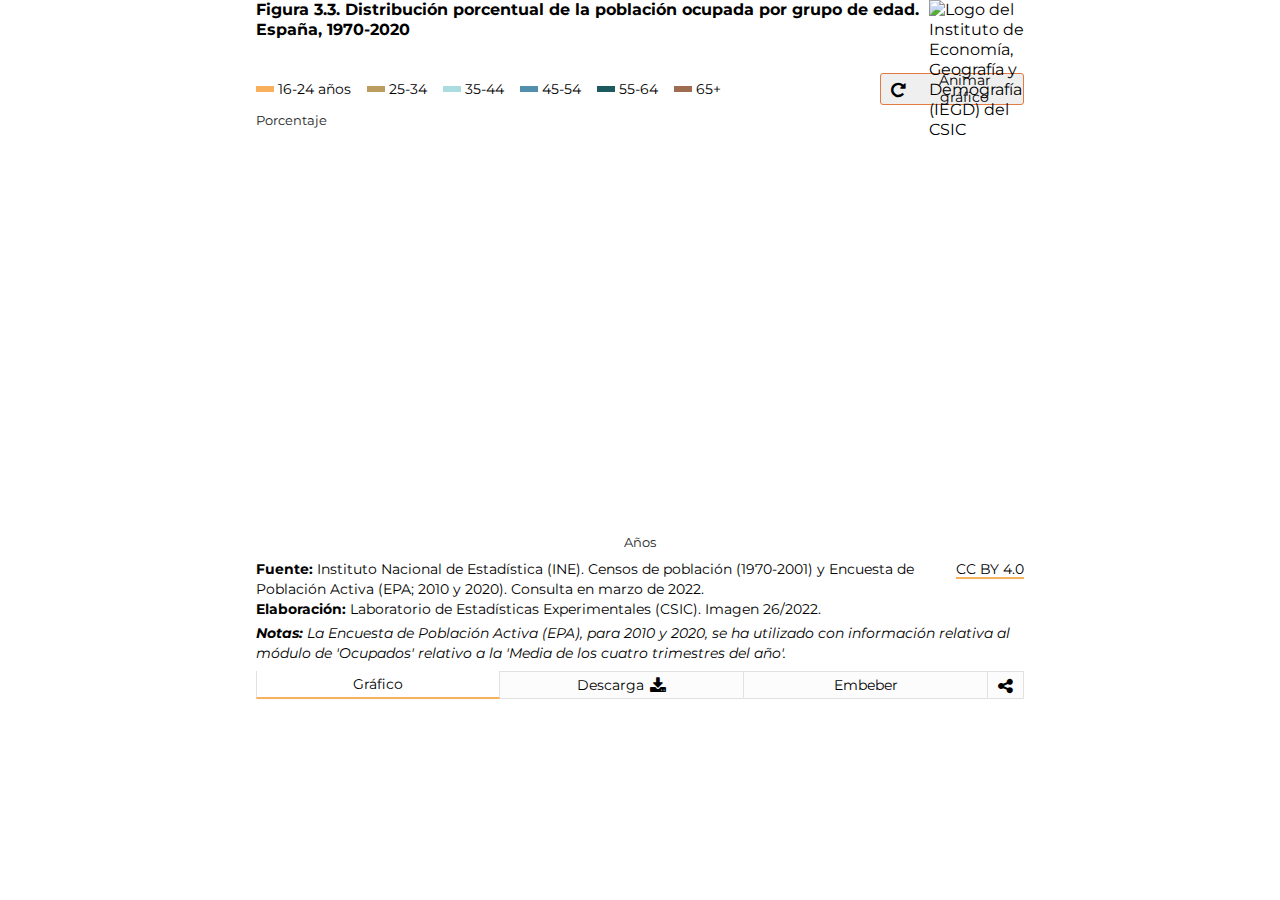
==== commit 40e6998c: "Cambio identificador" ====
--- a/docs/index.html
+++ b/docs/index.html
@@ -1 +1 @@
-<!DOCTYPE html><html lang=en><head><meta charset=UTF-8><meta name=viewport content="width=device-width,initial-scale=1,maximum-scale=1"><title>Informe 2022: El perfil de las personas mayores en España</title><meta name=mrf-extractable content=false><meta property=og:image content=""><meta property=og:title content="Informe 2022: El perfil de las personas mayores en España"><meta property=og:description content="Informe 2022: El perfil de las personas mayores en España"><meta property=og:image content=https://raw.githubusercontent.com/CarlosMunozDiazCSIC/informe_perfil_mayores_2022_economia_3_3/main/pre/iegd_logo.png><link rel=stylesheet href=https://cdnjs.cloudflare.com/ajax/libs/font-awesome/4.7.0/css/font-awesome.min.css><link href="https://fonts.googleapis.com/css2?family=Montserrat:ital,wght@0,100;0,300;0,400;0,500;0,600;0,700;1,300;1,400;1,500;1,600;1,700&display=swap" rel=stylesheet><link href=main.d717e145498bf8ebebba.css rel=stylesheet></head><body><div class=container><div class=main><section class="content b-chart active" id=chartBlock><div class=b-title><h1 class=title>Figura 3.3. Evolución de la distribución porcentual de la población ocupada por grupo de edad en España entre 1970 y 2020</h1><h2 class=subtitle>Gráfico 26/2022</h2></div><div class=chart__logics><div class=chart__legend><span class="chart__legend--item primary_1">16-24 años</span> <span class="chart__legend--item anag_prim_1">25-34</span> <span class="chart__legend--item comp_2">35-44</span> <span class="chart__legend--item comp_1">45-54</span> <span class="chart__legend--item anag_comp_1">55-64</span> <span class="chart__legend--item anag_prim_2">65+</span></div><div class=chart__animate id=replay><button class="btn btn__animate"><i class="fa fa--share fa-repeat" aria-hidden=true></i> <span>Animar gráfico</span></button></div></div><div class=chart__viz><p class=text__yaxis>Porcentaje</p><div class=chart id=chart></div><p class=text__xaxis>Años</p></div><div class=chart__footer><div class=chart__source><div class=chart__source--info><p class=chart__source--data><span>Fuente: </span>Instituto Nacional de Estadística (INE). Censos de población (1970-2001) y Encuesta de Población Activa (EPA; 2010 y 2020). Consulta en marzo de 2022.</p><p class=chart__source--elab><span>Elaboración: </span>Laboratorio de Estadísticas Experimentales (CSIC).</p></div><p class=chart__source--copyright><a class=link href=https://creativecommons.org/licenses/by/4.0/deed.en_US target=_blank>CC BY 4.0</a></p></div><p class=chart__note><span>Notas: </span><span>La Encuesta de Población Activa (EPA), para 2010 y 2020, se ha utilizado con información relativa al módulo de 'Ocupados' relativo a la 'Media de los cuatro trimestres del año'.</span></p></div><div class=logo><img src=https://raw.githubusercontent.com/CarlosMunozDiazCSIC/informe_perfil_mayores_2022_economia_3_3/main/pre/iegd_logo.png alt="Logo del Instituto de Economía, Geografía y Demografía (IEGD) del CSIC" width=100% height=100%></div></section><section class="content b-data"><div class=b-title><h1 class=title>Repositorio de código, de datos y posibilidad de descarga como imagen estática</h1></div><p class=text__header>Descarga de datos</p><p class=text__paragraph>Los datos procesados en esta visualización los puede encontrar en <a class=link href=https://github.com/CarlosMunozDiazCSIC/informe_perfil_mayores_2022_economia_3_3 target=_blank>este repositorio de Github</a>.</p><p class=text__paragraph>Si desea descargarlos, puede hacerlo desde <a class=link href=https://raw.githubusercontent.com/CarlosMunozDiazCSIC/informe_perfil_mayores_2022_economia_3_3/main/data/distribucion_poblacion_ocupada_1970_2020_v2.csv target=_blank>aquí</a>.</p><p class=text__header>Descargar como PNG</p><p class=text__paragraph>También puede descargar el gráfico como una imagen .png haciendo click <button class=btn_share id=pngImage>aquí</button></p><p class=text__paragraph>El gráfico se descargará con los últimos filtros que haya utilizado.</p><p class=text__paragraph>Es conveniente advertir que, tras hacer una modificación de filtros, debe esperar unos segundos (entre 6 y 10) para que se renderice correctamente el bloque y pueda descargar la imagen de forma satisfactoria.</p></section><section class="content b-iframes"><div class=b-title><h1 class=title>Uso del iframe en sitios web</h1></div><p class=text__header>Embeber iframe con alto dinámico</p><p class=text__paragraph>A la hora de utilizar la visualización dentro de un iframe y poder visualizarla de forma responsiva, este desarrollo se sirve de la librería <a class=link href=http://blog.apps.npr.org/pym.js/ target=_blank>Pym.js</a>, que modifica de forma dinámica la altura de los iframes.</p><p class=text__paragraph>Si su sitio web acepta el uso de librerías de terceros, como es el caso de Pym.js, y desea disponer la opción responsiva de esta visualización, copie el siguiente código:</p><textarea class=text__iframe disabled="" id=iframe-responsive></textarea><p class=text__header>Embeber iframe con alto fijo</p><p class=text__paragraph>Si su sitio web no acepta iframes responsivos, puede utilizar el siguiente código con altura fija. Es posible que exista scroll vertical al incrustar el iframe en su página web.</p><p class=text__paragraph>Si desea integrar esta visualización en su propia página, puede hacerlo copiando el siguiente código:</p><textarea class=text__iframe disabled="" id=iframe-fixed></textarea></section><section class="content b-rrss"><div class=b-title><h1 class=title>Compartir en redes sociales</h1></div><p class=text__paragraph>Existe la posibilidad de compartir la visualización a través de las redes sociales. Puede hacerlo clicando en alguno de los siguientes iconos:</p><div class=rrss><a href=# class="fa fa-facebook" id=shareFB target=_blank></a> <a href=# class="fa fa-twitter" id=shareTW target=_blank></a> <a href=# class="fa fa-linkedin" id=shareLK target=_blank></a> <a href=# class="fa fa-whatsapp" id=shareWA target=_blank></a></div></section></div><nav class=tabs><ul class=l-tabs><li class="tab active" data-target=b-chart>Gráfico</li><li class=tab data-target=b-data>Descarga&nbsp;<i class="fa fa--share fa-download"></i></li><li class=tab data-target=b-iframes>Embeber</li><li class="tab tab--rrss" data-target=b-rrss><i class="fa fa--share fa-share-alt"></i></li></ul></nav><div class=chart__tooltip id=tooltip></div></div><script src=https://pym.nprapps.org/pym.v1.min.js></script><script>const pymChild=new pym.Child</script><script src=main.5cb351cbf6d60ce8af63.js></script></body></html>+<!DOCTYPE html><html lang=en><head><meta charset=UTF-8><meta name=viewport content="width=device-width,initial-scale=1,maximum-scale=1"><title>Informe 2022: El perfil de las personas mayores en España</title><meta name=mrf-extractable content=false><meta property=og:image content=""><meta property=og:title content="Informe 2022: El perfil de las personas mayores en España"><meta property=og:description content="Informe 2022: El perfil de las personas mayores en España"><meta property=og:image content=https://raw.githubusercontent.com/CarlosMunozDiazCSIC/informe_perfil_mayores_2022_economia_3_3/main/pre/iegd_logo.png><link rel=stylesheet href=https://cdnjs.cloudflare.com/ajax/libs/font-awesome/4.7.0/css/font-awesome.min.css><link href="https://fonts.googleapis.com/css2?family=Montserrat:ital,wght@0,100;0,300;0,400;0,500;0,600;0,700;1,300;1,400;1,500;1,600;1,700&display=swap" rel=stylesheet><link href=main.d717e145498bf8ebebba.css rel=stylesheet></head><body><div class=container><div class=main><section class="content b-chart active" id=chartBlock><div class=b-title><h1 class=title>Figura 3.3. Distribución porcentual de la población ocupada por grupo de edad. España, 1970-2020</h1><h2 class=subtitle></h2></div><div class=chart__logics><div class=chart__legend><span class="chart__legend--item primary_1">16-24 años</span> <span class="chart__legend--item anag_prim_1">25-34</span> <span class="chart__legend--item comp_2">35-44</span> <span class="chart__legend--item comp_1">45-54</span> <span class="chart__legend--item anag_comp_1">55-64</span> <span class="chart__legend--item anag_prim_2">65+</span></div><div class=chart__animate id=replay><button class="btn btn__animate"><i class="fa fa--share fa-repeat" aria-hidden=true></i> <span>Animar gráfico</span></button></div></div><div class=chart__viz><p class=text__yaxis>Porcentaje</p><div class=chart id=chart></div><p class=text__xaxis>Años</p></div><div class=chart__footer><div class=chart__source><div class=chart__source--info><p class=chart__source--data><span>Fuente: </span>Instituto Nacional de Estadística (INE). Censos de población (1970-2001) y Encuesta de Población Activa (EPA; 2010 y 2020). Consulta en marzo de 2022.</p><p class=chart__source--elab><span>Elaboración: </span>Laboratorio de Estadísticas Experimentales (CSIC). Imagen 26/2022.</p></div><p class=chart__source--copyright><a class=link href=https://creativecommons.org/licenses/by/4.0/deed.en_US target=_blank>CC BY 4.0</a></p></div><p class=chart__note><span>Notas: </span><span>La Encuesta de Población Activa (EPA), para 2010 y 2020, se ha utilizado con información relativa al módulo de 'Ocupados' relativo a la 'Media de los cuatro trimestres del año'.</span></p></div><div class=logo><img src=https://raw.githubusercontent.com/CarlosMunozDiazCSIC/informe_perfil_mayores_2022_economia_3_3/main/pre/iegd_logo.png alt="Logo del Instituto de Economía, Geografía y Demografía (IEGD) del CSIC" width=100% height=100%></div></section><section class="content b-data"><div class=b-title><h1 class=title>Repositorio de código, de datos y posibilidad de descarga como imagen estática</h1></div><p class=text__header>Descarga de datos</p><p class=text__paragraph>Los datos procesados en esta visualización los puede encontrar en <a class=link href=https://github.com/CarlosMunozDiazCSIC/informe_perfil_mayores_2022_economia_3_3 target=_blank>este repositorio de Github</a>.</p><p class=text__paragraph>Si desea descargarlos, puede hacerlo desde <a class=link href=https://raw.githubusercontent.com/CarlosMunozDiazCSIC/informe_perfil_mayores_2022_economia_3_3/main/data/distribucion_poblacion_ocupada_1970_2020_v2.csv target=_blank>aquí</a>.</p><p class=text__header>Descargar como PNG</p><p class=text__paragraph>También puede descargar el gráfico como una imagen .png haciendo click <button class=btn_share id=pngImage>aquí</button></p><p class=text__paragraph>El gráfico se descargará con los últimos filtros que haya utilizado.</p><p class=text__paragraph>Es conveniente advertir que, tras hacer una modificación de filtros, debe esperar unos segundos (entre 6 y 10) para que se renderice correctamente el bloque y pueda descargar la imagen de forma satisfactoria.</p></section><section class="content b-iframes"><div class=b-title><h1 class=title>Uso del iframe en sitios web</h1></div><p class=text__header>Embeber iframe con alto dinámico</p><p class=text__paragraph>A la hora de utilizar la visualización dentro de un iframe y poder visualizarla de forma responsiva, este desarrollo se sirve de la librería <a class=link href=http://blog.apps.npr.org/pym.js/ target=_blank>Pym.js</a>, que modifica de forma dinámica la altura de los iframes.</p><p class=text__paragraph>Si su sitio web acepta el uso de librerías de terceros, como es el caso de Pym.js, y desea disponer la opción responsiva de esta visualización, copie el siguiente código:</p><textarea class=text__iframe disabled="" id=iframe-responsive></textarea><p class=text__header>Embeber iframe con alto fijo</p><p class=text__paragraph>Si su sitio web no acepta iframes responsivos, puede utilizar el siguiente código con altura fija. Es posible que exista scroll vertical al incrustar el iframe en su página web.</p><p class=text__paragraph>Si desea integrar esta visualización en su propia página, puede hacerlo copiando el siguiente código:</p><textarea class=text__iframe disabled="" id=iframe-fixed></textarea></section><section class="content b-rrss"><div class=b-title><h1 class=title>Compartir en redes sociales</h1></div><p class=text__paragraph>Existe la posibilidad de compartir la visualización a través de las redes sociales. Puede hacerlo clicando en alguno de los siguientes iconos:</p><div class=rrss><a href=# class="fa fa-facebook" id=shareFB target=_blank></a> <a href=# class="fa fa-twitter" id=shareTW target=_blank></a> <a href=# class="fa fa-linkedin" id=shareLK target=_blank></a> <a href=# class="fa fa-whatsapp" id=shareWA target=_blank></a></div></section></div><nav class=tabs><ul class=l-tabs><li class="tab active" data-target=b-chart>Gráfico</li><li class=tab data-target=b-data>Descarga&nbsp;<i class="fa fa--share fa-download"></i></li><li class=tab data-target=b-iframes>Embeber</li><li class="tab tab--rrss" data-target=b-rrss><i class="fa fa--share fa-share-alt"></i></li></ul></nav><div class=chart__tooltip id=tooltip></div></div><script src=https://pym.nprapps.org/pym.v1.min.js></script><script>const pymChild=new pym.Child</script><script src=main.5cb351cbf6d60ce8af63.js></script></body></html>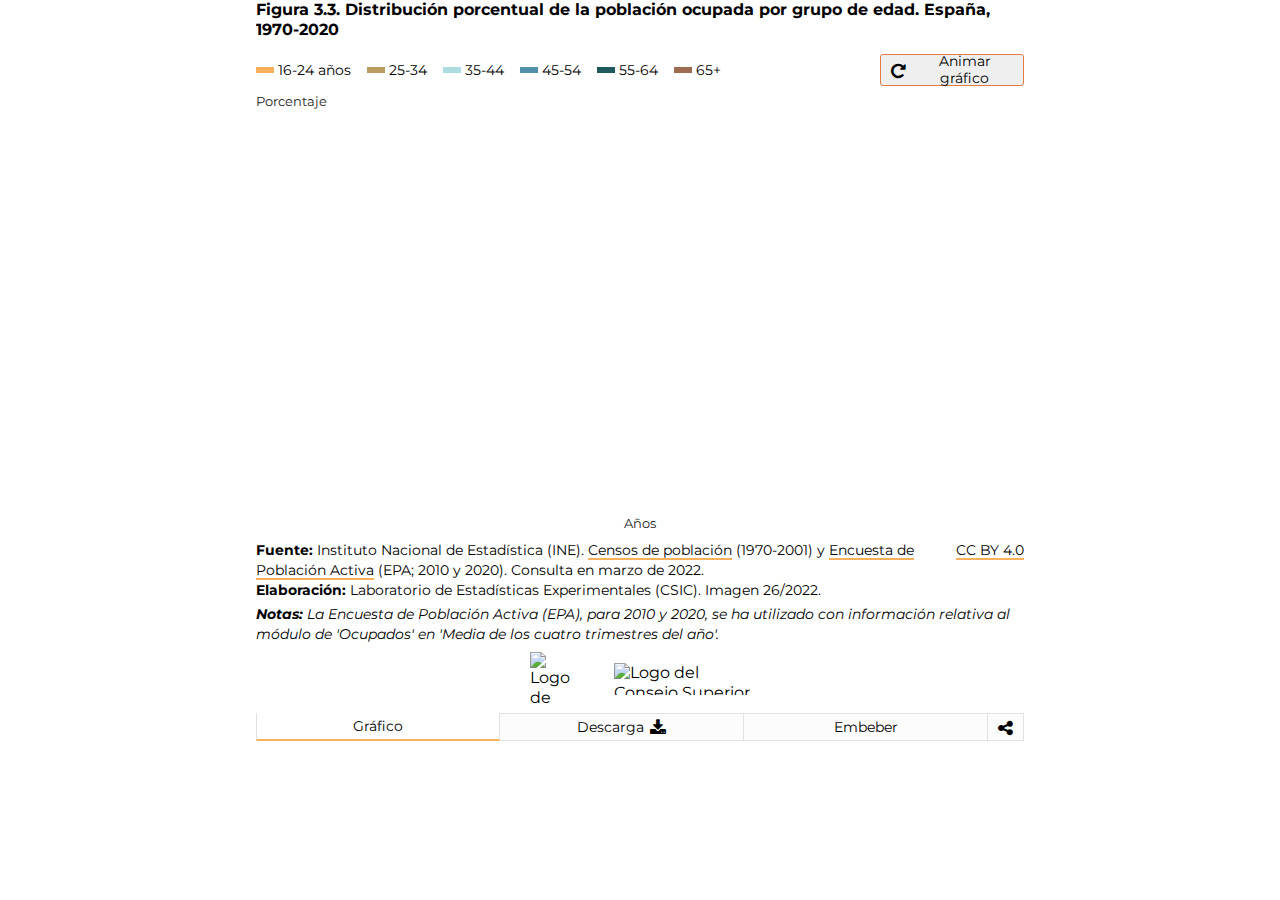
==== commit 08481e3a: "Datos y logos" ====
--- a/docs/index.html
+++ b/docs/index.html
@@ -1 +1 @@
-<!DOCTYPE html><html lang=en><head><meta charset=UTF-8><meta name=viewport content="width=device-width,initial-scale=1,maximum-scale=1"><title>Informe 2022: El perfil de las personas mayores en España</title><meta name=mrf-extractable content=false><meta property=og:image content=""><meta property=og:title content="Informe 2022: El perfil de las personas mayores en España"><meta property=og:description content="Informe 2022: El perfil de las personas mayores en España"><meta property=og:image content=https://raw.githubusercontent.com/CarlosMunozDiazCSIC/informe_perfil_mayores_2022_economia_3_3/main/pre/iegd_logo.png><link rel=stylesheet href=https://cdnjs.cloudflare.com/ajax/libs/font-awesome/4.7.0/css/font-awesome.min.css><link href="https://fonts.googleapis.com/css2?family=Montserrat:ital,wght@0,100;0,300;0,400;0,500;0,600;0,700;1,300;1,400;1,500;1,600;1,700&display=swap" rel=stylesheet><link href=main.d717e145498bf8ebebba.css rel=stylesheet></head><body><div class=container><div class=main><section class="content b-chart active" id=chartBlock><div class=b-title><h1 class=title>Figura 3.3. Distribución porcentual de la población ocupada por grupo de edad. España, 1970-2020</h1><h2 class=subtitle></h2></div><div class=chart__logics><div class=chart__legend><span class="chart__legend--item primary_1">16-24 años</span> <span class="chart__legend--item anag_prim_1">25-34</span> <span class="chart__legend--item comp_2">35-44</span> <span class="chart__legend--item comp_1">45-54</span> <span class="chart__legend--item anag_comp_1">55-64</span> <span class="chart__legend--item anag_prim_2">65+</span></div><div class=chart__animate id=replay><button class="btn btn__animate"><i class="fa fa--share fa-repeat" aria-hidden=true></i> <span>Animar gráfico</span></button></div></div><div class=chart__viz><p class=text__yaxis>Porcentaje</p><div class=chart id=chart></div><p class=text__xaxis>Años</p></div><div class=chart__footer><div class=chart__source><div class=chart__source--info><p class=chart__source--data><span>Fuente: </span>Instituto Nacional de Estadística (INE). Censos de población (1970-2001) y Encuesta de Población Activa (EPA; 2010 y 2020). Consulta en marzo de 2022.</p><p class=chart__source--elab><span>Elaboración: </span>Laboratorio de Estadísticas Experimentales (CSIC). Imagen 26/2022.</p></div><p class=chart__source--copyright><a class=link href=https://creativecommons.org/licenses/by/4.0/deed.en_US target=_blank>CC BY 4.0</a></p></div><p class=chart__note><span>Notas: </span><span>La Encuesta de Población Activa (EPA), para 2010 y 2020, se ha utilizado con información relativa al módulo de 'Ocupados' relativo a la 'Media de los cuatro trimestres del año'.</span></p></div><div class=logo><img src=https://raw.githubusercontent.com/CarlosMunozDiazCSIC/informe_perfil_mayores_2022_economia_3_3/main/pre/iegd_logo.png alt="Logo del Instituto de Economía, Geografía y Demografía (IEGD) del CSIC" width=100% height=100%></div></section><section class="content b-data"><div class=b-title><h1 class=title>Repositorio de código, de datos y posibilidad de descarga como imagen estática</h1></div><p class=text__header>Descarga de datos</p><p class=text__paragraph>Los datos procesados en esta visualización los puede encontrar en <a class=link href=https://github.com/CarlosMunozDiazCSIC/informe_perfil_mayores_2022_economia_3_3 target=_blank>este repositorio de Github</a>.</p><p class=text__paragraph>Si desea descargarlos, puede hacerlo desde <a class=link href=https://raw.githubusercontent.com/CarlosMunozDiazCSIC/informe_perfil_mayores_2022_economia_3_3/main/data/distribucion_poblacion_ocupada_1970_2020_v2.csv target=_blank>aquí</a>.</p><p class=text__header>Descargar como PNG</p><p class=text__paragraph>También puede descargar el gráfico como una imagen .png haciendo click <button class=btn_share id=pngImage>aquí</button></p><p class=text__paragraph>El gráfico se descargará con los últimos filtros que haya utilizado.</p><p class=text__paragraph>Es conveniente advertir que, tras hacer una modificación de filtros, debe esperar unos segundos (entre 6 y 10) para que se renderice correctamente el bloque y pueda descargar la imagen de forma satisfactoria.</p></section><section class="content b-iframes"><div class=b-title><h1 class=title>Uso del iframe en sitios web</h1></div><p class=text__header>Embeber iframe con alto dinámico</p><p class=text__paragraph>A la hora de utilizar la visualización dentro de un iframe y poder visualizarla de forma responsiva, este desarrollo se sirve de la librería <a class=link href=http://blog.apps.npr.org/pym.js/ target=_blank>Pym.js</a>, que modifica de forma dinámica la altura de los iframes.</p><p class=text__paragraph>Si su sitio web acepta el uso de librerías de terceros, como es el caso de Pym.js, y desea disponer la opción responsiva de esta visualización, copie el siguiente código:</p><textarea class=text__iframe disabled="" id=iframe-responsive></textarea><p class=text__header>Embeber iframe con alto fijo</p><p class=text__paragraph>Si su sitio web no acepta iframes responsivos, puede utilizar el siguiente código con altura fija. Es posible que exista scroll vertical al incrustar el iframe en su página web.</p><p class=text__paragraph>Si desea integrar esta visualización en su propia página, puede hacerlo copiando el siguiente código:</p><textarea class=text__iframe disabled="" id=iframe-fixed></textarea></section><section class="content b-rrss"><div class=b-title><h1 class=title>Compartir en redes sociales</h1></div><p class=text__paragraph>Existe la posibilidad de compartir la visualización a través de las redes sociales. Puede hacerlo clicando en alguno de los siguientes iconos:</p><div class=rrss><a href=# class="fa fa-facebook" id=shareFB target=_blank></a> <a href=# class="fa fa-twitter" id=shareTW target=_blank></a> <a href=# class="fa fa-linkedin" id=shareLK target=_blank></a> <a href=# class="fa fa-whatsapp" id=shareWA target=_blank></a></div></section></div><nav class=tabs><ul class=l-tabs><li class="tab active" data-target=b-chart>Gráfico</li><li class=tab data-target=b-data>Descarga&nbsp;<i class="fa fa--share fa-download"></i></li><li class=tab data-target=b-iframes>Embeber</li><li class="tab tab--rrss" data-target=b-rrss><i class="fa fa--share fa-share-alt"></i></li></ul></nav><div class=chart__tooltip id=tooltip></div></div><script src=https://pym.nprapps.org/pym.v1.min.js></script><script>const pymChild=new pym.Child</script><script src=main.5cb351cbf6d60ce8af63.js></script></body></html>+<!DOCTYPE html><html lang=en><head><meta charset=UTF-8><meta name=viewport content="width=device-width,initial-scale=1,maximum-scale=1"><title>Informe 2022: El perfil de las personas mayores en España</title><meta name=mrf-extractable content=false><meta property=og:image content=""><meta property=og:title content="Informe 2022: El perfil de las personas mayores en España"><meta property=og:description content="Informe 2022: El perfil de las personas mayores en España"><meta property=og:image content=https://raw.githubusercontent.com/CarlosMunozDiazCSIC/informe_perfil_mayores_2022_economia_3_3/main/pre/iegd_logo.png><link rel=stylesheet href=https://cdnjs.cloudflare.com/ajax/libs/font-awesome/4.7.0/css/font-awesome.min.css><link href="https://fonts.googleapis.com/css2?family=Montserrat:ital,wght@0,100;0,300;0,400;0,500;0,600;0,700;1,300;1,400;1,500;1,600;1,700&display=swap" rel=stylesheet><link href=main.6f578829f298e552397f.css rel=stylesheet></head><body><div class=container><div class=main><section class="content b-chart active" id=chartBlock><div class=b-title><h1 class=title>Figura 3.3. Distribución porcentual de la población ocupada por grupo de edad. España, 1970-2020</h1><h2 class=subtitle></h2></div><div class=chart__logics><div class=chart__legend><span class="chart__legend--item primary_1">16-24 años</span> <span class="chart__legend--item anag_prim_1">25-34</span> <span class="chart__legend--item comp_2">35-44</span> <span class="chart__legend--item comp_1">45-54</span> <span class="chart__legend--item anag_comp_1">55-64</span> <span class="chart__legend--item anag_prim_2">65+</span></div><div class=chart__animate id=replay><button class="btn btn__animate"><i class="fa fa--share fa-repeat" aria-hidden=true></i> <span>Animar gráfico</span></button></div></div><div class=chart__viz><p class=text__yaxis>Porcentaje</p><div class=chart id=chart></div><p class=text__xaxis>Años</p></div><div class=chart__footer><div class=chart__source><div class=chart__source--info><p class=chart__source--data><span>Fuente: </span>Instituto Nacional de Estadística (INE). <a class=link href="https://www.ine.es/dyngs/INEbase/es/operacion.htm?c=Estadistica_C&cid=1254736176992&menu=resultados&idp=1254735572981" target=_blank>Censos de población</a> (1970-2001) y <a class=link href="https://www.ine.es/dynt3/inebase/es/index.htm?padre=811&capsel=814" target=_blank>Encuesta de Población Activa</a> (EPA; 2010 y 2020). Consulta en marzo de 2022.</p><p class=chart__source--elab><span>Elaboración: </span>Laboratorio de Estadísticas Experimentales (CSIC). Imagen 26/2022.</p></div><p class=chart__source--copyright><a class=link href=https://creativecommons.org/licenses/by/4.0/deed.en_US target=_blank>CC BY 4.0</a></p></div><p class=chart__note><span>Notas: </span><span>La Encuesta de Población Activa (EPA), para 2010 y 2020, se ha utilizado con información relativa al módulo de 'Ocupados' en 'Media de los cuatro trimestres del año'.</span></p></div><div class=chart__logos><img class=logo_enr src=https://raw.githubusercontent.com/CarlosMunozDiazCSIC/informe_perfil_mayores_2022_economia_3_3/main/pre/nuevo_logo_enr.jpg alt="Logo de Envejecimiento en Red" width=100% height=100%> <img class=logo_csic src=https://raw.githubusercontent.com/CarlosMunozDiazCSIC/informe_perfil_mayores_2022_economia_3_3/main/pre/logotipo_csic.png alt="Logo del Consejo Superior de Investigaciones Científicas" width=100% height=100%></div></section><section class="content b-data"><div class=b-title><h1 class=title>Repositorio de código, de datos y posibilidad de descarga como imagen estática</h1></div><p class=text__header>Descarga de datos</p><p class=text__paragraph>Los datos procesados en esta visualización los puede encontrar en <a class=link href=https://github.com/CarlosMunozDiazCSIC/informe_perfil_mayores_2022_economia_3_3 target=_blank>este repositorio de Github</a>.</p><p class=text__paragraph>Si desea descargarlos, puede hacerlo desde <a class=link href=https://raw.githubusercontent.com/CarlosMunozDiazCSIC/informe_perfil_mayores_2022_economia_3_3/main/data/distribucion_poblacion_ocupada_1970_2020_v2.csv target=_blank>aquí</a>.</p><p class=text__header>Descargar como PNG</p><p class=text__paragraph>También puede descargar el gráfico como una imagen .png haciendo click <button class=btn_share id=pngImage>aquí</button></p><p class=text__paragraph>El gráfico se descargará con los últimos filtros que haya utilizado.</p><p class=text__paragraph>Es conveniente advertir que, tras hacer una modificación de filtros, debe esperar unos segundos (entre 6 y 10) para que se renderice correctamente el bloque y pueda descargar la imagen de forma satisfactoria.</p></section><section class="content b-iframes"><div class=b-title><h1 class=title>Uso del iframe en sitios web</h1></div><p class=text__header>Embeber iframe con alto dinámico</p><p class=text__paragraph>A la hora de utilizar la visualización dentro de un iframe y poder visualizarla de forma responsiva, este desarrollo se sirve de la librería <a class=link href=http://blog.apps.npr.org/pym.js/ target=_blank>Pym.js</a>, que modifica de forma dinámica la altura de los iframes.</p><p class=text__paragraph>Si su sitio web acepta el uso de librerías de terceros, como es el caso de Pym.js, y desea disponer la opción responsiva de esta visualización, copie el siguiente código:</p><textarea class=text__iframe disabled="" id=iframe-responsive></textarea><p class=text__header>Embeber iframe con alto fijo</p><p class=text__paragraph>Si su sitio web no acepta iframes responsivos, puede utilizar el siguiente código con altura fija. Es posible que exista scroll vertical al incrustar el iframe en su página web.</p><p class=text__paragraph>Si desea integrar esta visualización en su propia página, puede hacerlo copiando el siguiente código:</p><textarea class=text__iframe disabled="" id=iframe-fixed></textarea></section><section class="content b-rrss"><div class=b-title><h1 class=title>Compartir en redes sociales</h1></div><p class=text__paragraph>Existe la posibilidad de compartir la visualización a través de las redes sociales. Puede hacerlo clicando en alguno de los siguientes iconos:</p><div class=rrss><a href=# class="fa fa-facebook" id=shareFB target=_blank></a> <a href=# class="fa fa-twitter" id=shareTW target=_blank></a> <a href=# class="fa fa-linkedin" id=shareLK target=_blank></a> <a href=# class="fa fa-whatsapp" id=shareWA target=_blank></a></div></section></div><nav class=tabs><ul class=l-tabs><li class="tab active" data-target=b-chart>Gráfico</li><li class=tab data-target=b-data>Descarga&nbsp;<i class="fa fa--share fa-download"></i></li><li class=tab data-target=b-iframes>Embeber</li><li class="tab tab--rrss" data-target=b-rrss><i class="fa fa--share fa-share-alt"></i></li></ul></nav><div class=chart__tooltip id=tooltip></div></div><script src=https://pym.nprapps.org/pym.v1.min.js></script><script>const pymChild=new pym.Child</script><script src=main.5cb351cbf6d60ce8af63.js></script></body></html>